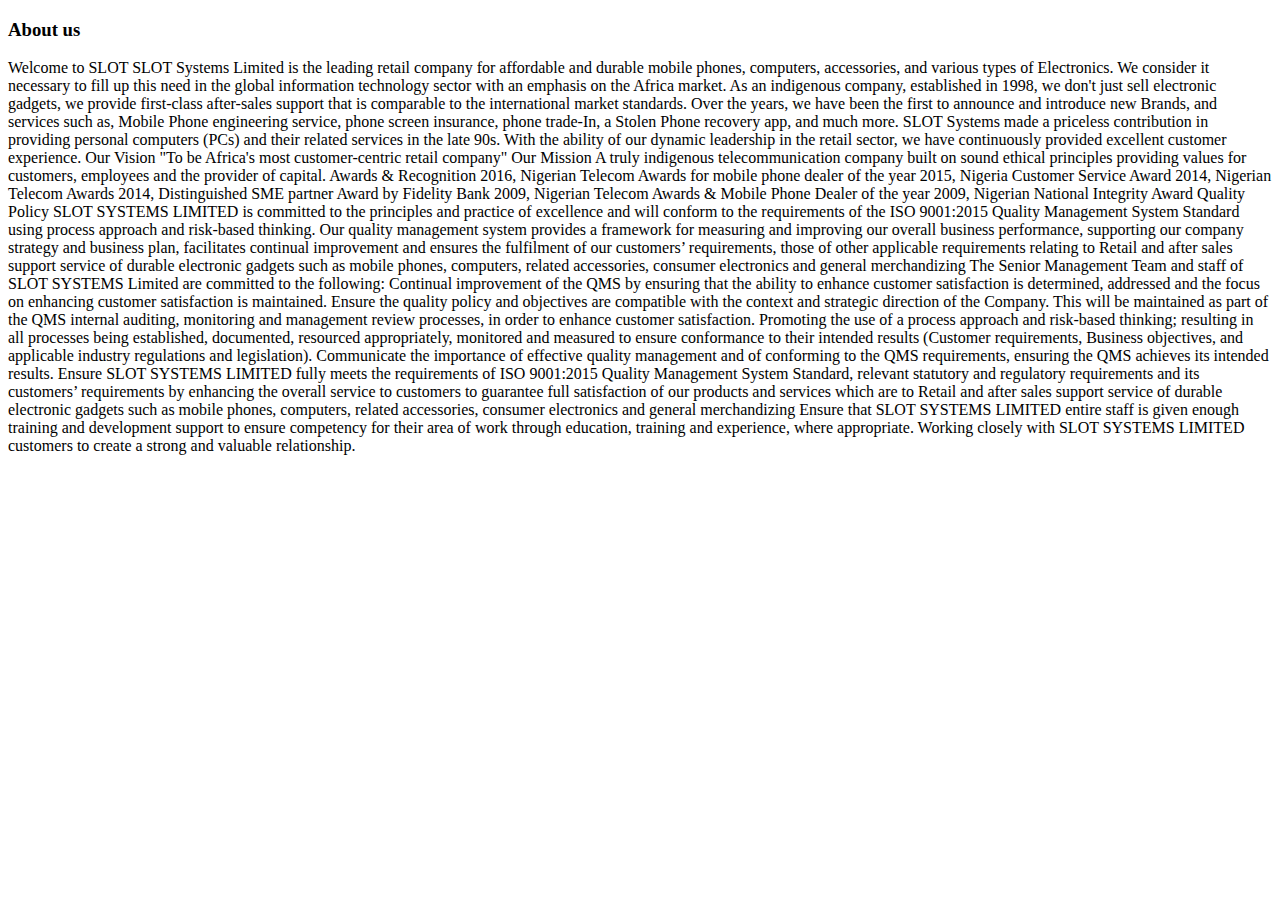
==== aboutus.html @ eefeac8f "add all file" ====
<!DOCTYPE html>
<html>
<head>
    <meta charset='utf-8'>
    <meta http-equiv='X-UA-Compatible' content='IE=edge'>
    <title>about us</title>
    <meta name='viewport' content='width=device-width, initial-scale=1'>
    <link rel='stylesheet' type='text/css' media='screen' href='main.css'>
    <script src='main.js'></script>
</head>
<body>
    <h3>About us</h3>
    <p>Welcome to SLOT
        SLOT Systems Limited is the leading retail company for affordable and durable mobile phones, computers, accessories, and various types of Electronics.
        
        We consider it necessary to fill up this need in the global information technology sector with an emphasis on the Africa market.
        
        As an indigenous company, established in 1998, we don&apos;t just sell electronic gadgets, we provide first-class after-sales support that is comparable to the international market standards.
        Over the years, we have been the first to announce and introduce new Brands, and services such as, Mobile Phone engineering service, phone screen insurance, phone trade-In, a Stolen Phone recovery app, and much more.
        SLOT Systems made a priceless contribution in providing personal computers (PCs) and their related services in the late 90s.
        With the ability of our dynamic leadership in the retail sector, we have continuously provided excellent customer experience.
        
        Our Vision
        "To be Africa's most customer-centric retail company"
        
        Our Mission
        A truly indigenous telecommunication company built on sound ethical principles providing values for customers, employees and the provider of capital.
        
        Awards & Recognition
        2016, Nigerian Telecom Awards for mobile phone dealer of the year
        
        2015, Nigeria Customer Service Award
        
        2014, Nigerian Telecom Awards
        
        2014, Distinguished SME partner Award by Fidelity Bank
        
        2009, Nigerian Telecom Awards &amp; Mobile Phone Dealer of the year
        
        2009, Nigerian National Integrity Award
        
        Quality Policy
        SLOT SYSTEMS LIMITED is committed to the principles and practice of excellence and will conform to the requirements of the ISO 9001:2015 Quality Management System Standard using process approach and risk-based thinking.
        
        Our quality management system provides a framework for measuring and improving our overall business performance, supporting our company strategy and business plan, facilitates continual improvement and ensures the fulfilment of our customers’ requirements, those of other applicable requirements relating to Retail and after sales support service of durable electronic gadgets such as mobile phones, computers, related accessories, consumer electronics and general merchandizing
        
        The Senior Management Team and staff of SLOT SYSTEMS Limited are committed to the following:
        
        Continual improvement of the QMS by ensuring that the ability to enhance customer satisfaction is determined, addressed and the focus on enhancing customer satisfaction is maintained.
        Ensure the quality policy and objectives are compatible with the context and strategic direction of the Company. This will be maintained as part of the QMS internal auditing, monitoring and management review processes, in order to enhance customer satisfaction.
        Promoting the use of a process approach and risk-based thinking; resulting in all processes being established, documented, resourced appropriately, monitored and measured to ensure conformance to their intended results (Customer requirements, Business objectives, and applicable industry regulations and legislation).
        Communicate the importance of effective quality management and of conforming to the QMS requirements, ensuring the QMS achieves its intended results.
        Ensure SLOT SYSTEMS LIMITED fully meets the requirements of ISO 9001:2015 Quality Management System Standard, relevant statutory and regulatory requirements and its customers’ requirements by enhancing the overall service to customers to guarantee full satisfaction of our products and services which are to Retail and after sales support service of durable electronic gadgets such as mobile phones, computers, related accessories, consumer electronics and general merchandizing
        Ensure that SLOT SYSTEMS LIMITED entire staff is given enough training and development support to ensure competency for their area of work through education, training and experience, where appropriate.
        Working closely with SLOT SYSTEMS LIMITED customers to create a strong and valuable relationship.
        </p>
</body>
</html>
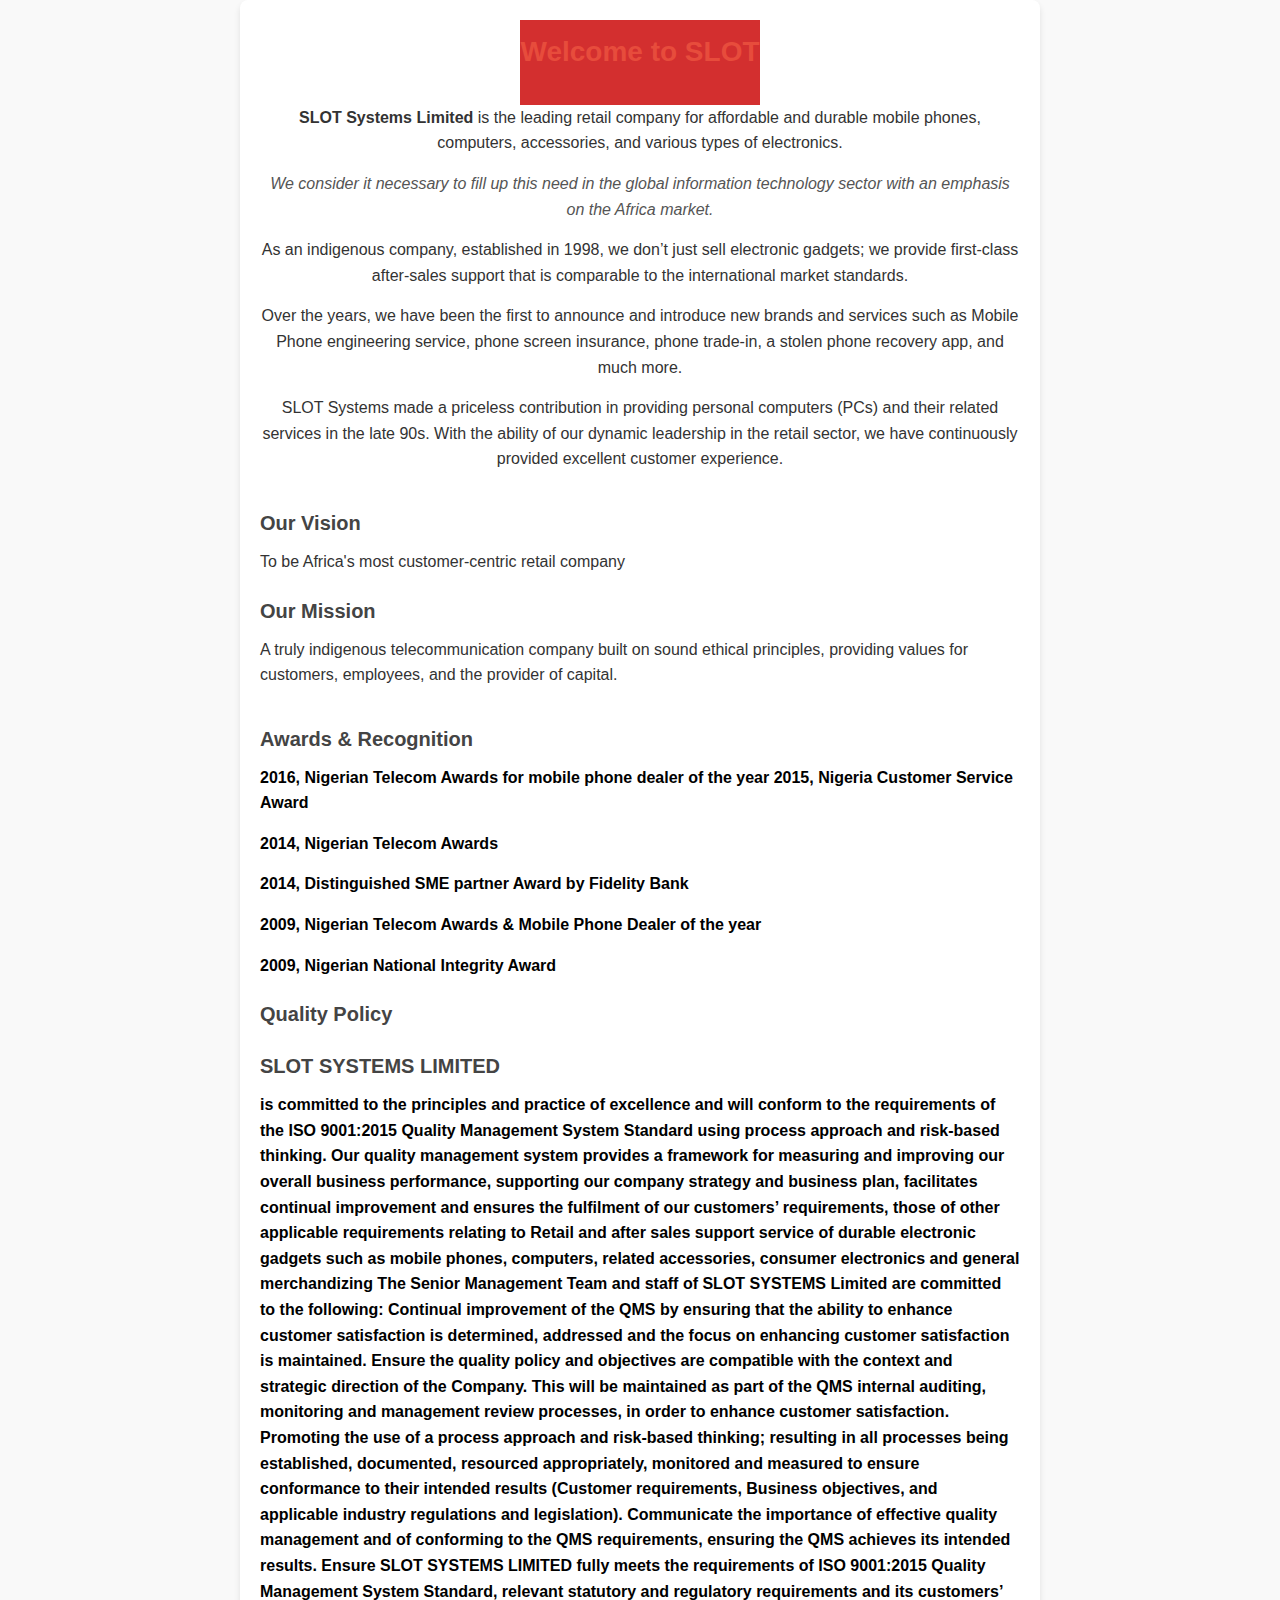
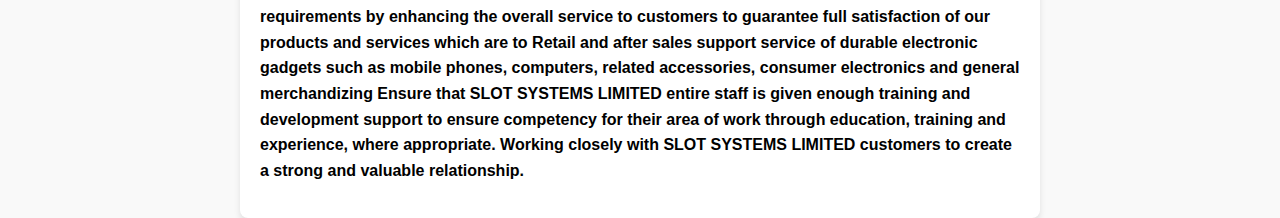
==== commit 870a0dff: "add all file" ====
--- a/aboutus.html
+++ b/aboutus.html
@@ -5,54 +5,68 @@
     <meta http-equiv='X-UA-Compatible' content='IE=edge'>
     <title>about us</title>
     <meta name='viewport' content='width=device-width, initial-scale=1'>
-    <link rel='stylesheet' type='text/css' media='screen' href='main.css'>
+    <link rel='stylesheet' type='text/css' media='screen' href='style.css'>
     <script src='main.js'></script>
 </head>
 <body>
-    <h3>About us</h3>
-    <p>Welcome to SLOT
-        SLOT Systems Limited is the leading retail company for affordable and durable mobile phones, computers, accessories, and various types of Electronics.
+    
+        <div class="container">
+            <header>
+              <h1>Welcome to SLOT</h1>
+            </header>
+            <section class="content">
+              <p>
+                <strong>SLOT Systems Limited</strong> is the leading retail company for affordable and durable mobile phones, computers, accessories, and various types of electronics.
+              </p>
+              <p class="italic">
+                We consider it necessary to fill up this need in the global information technology sector with an emphasis on the Africa market.
+              </p>
+              <p>
+                As an indigenous company, established in 1998, we don’t just sell electronic gadgets; we provide first-class after-sales support that is comparable to the international market standards.
+              </p>
+              <p>
+                Over the years, we have been the first to announce and introduce new brands and services such as Mobile Phone engineering service, phone screen insurance, phone trade-in, a stolen phone recovery app, and much more.
+              </p>
+              <p>
+                SLOT Systems made a priceless contribution in providing personal computers (PCs) and their related services in the late 90s. With the ability of our dynamic leadership in the retail sector, we have continuously provided excellent customer experience.
+              </p>
+            </section>
+            <section class="vision-mission">
+              <h2>Our Vision</h2>
+              <p>To be Africa's most customer-centric retail company</p>
+              <h2>Our Mission</h2>
+              <p>
+                A truly indigenous telecommunication company built on sound ethical principles, providing values for customers, employees, and the provider of capital.
+              </p>
+            </section>
+            <section class="awards">
+              <h2>Awards & Recognition</h2>
+              <p>2016, Nigerian Telecom Awards for mobile phone dealer of the year 2015, Nigeria Customer Service Award  </p>
         
-        We consider it necessary to fill up this need in the global information technology sector with an emphasis on the Africa market.
-        
-        As an indigenous company, established in 1998, we don&apos;t just sell electronic gadgets, we provide first-class after-sales support that is comparable to the international market standards.
-        Over the years, we have been the first to announce and introduce new Brands, and services such as, Mobile Phone engineering service, phone screen insurance, phone trade-In, a Stolen Phone recovery app, and much more.
-        SLOT Systems made a priceless contribution in providing personal computers (PCs) and their related services in the late 90s.
-        With the ability of our dynamic leadership in the retail sector, we have continuously provided excellent customer experience.
-        
-        Our Vision
-        "To be Africa's most customer-centric retail company"
-        
-        Our Mission
-        A truly indigenous telecommunication company built on sound ethical principles providing values for customers, employees and the provider of capital.
-        
-        Awards & Recognition
-        2016, Nigerian Telecom Awards for mobile phone dealer of the year
-        
-        2015, Nigeria Customer Service Award
-        
-        2014, Nigerian Telecom Awards
-        
-        2014, Distinguished SME partner Award by Fidelity Bank
-        
-        2009, Nigerian Telecom Awards &amp; Mobile Phone Dealer of the year
-        
-        2009, Nigerian National Integrity Award
-        
-        Quality Policy
-        SLOT SYSTEMS LIMITED is committed to the principles and practice of excellence and will conform to the requirements of the ISO 9001:2015 Quality Management System Standard using process approach and risk-based thinking.
-        
-        Our quality management system provides a framework for measuring and improving our overall business performance, supporting our company strategy and business plan, facilitates continual improvement and ensures the fulfilment of our customers’ requirements, those of other applicable requirements relating to Retail and after sales support service of durable electronic gadgets such as mobile phones, computers, related accessories, consumer electronics and general merchandizing
-        
-        The Senior Management Team and staff of SLOT SYSTEMS Limited are committed to the following:
-        
-        Continual improvement of the QMS by ensuring that the ability to enhance customer satisfaction is determined, addressed and the focus on enhancing customer satisfaction is maintained.
-        Ensure the quality policy and objectives are compatible with the context and strategic direction of the Company. This will be maintained as part of the QMS internal auditing, monitoring and management review processes, in order to enhance customer satisfaction.
-        Promoting the use of a process approach and risk-based thinking; resulting in all processes being established, documented, resourced appropriately, monitored and measured to ensure conformance to their intended results (Customer requirements, Business objectives, and applicable industry regulations and legislation).
-        Communicate the importance of effective quality management and of conforming to the QMS requirements, ensuring the QMS achieves its intended results.
-        Ensure SLOT SYSTEMS LIMITED fully meets the requirements of ISO 9001:2015 Quality Management System Standard, relevant statutory and regulatory requirements and its customers’ requirements by enhancing the overall service to customers to guarantee full satisfaction of our products and services which are to Retail and after sales support service of durable electronic gadgets such as mobile phones, computers, related accessories, consumer electronics and general merchandizing
-        Ensure that SLOT SYSTEMS LIMITED entire staff is given enough training and development support to ensure competency for their area of work through education, training and experience, where appropriate.
-        Working closely with SLOT SYSTEMS LIMITED customers to create a strong and valuable relationship.
-        </p>
+                <p>2014, Nigerian Telecom Awards</p>
+                
+                <p>2014, Distinguished SME partner Award by Fidelity Bank</p>
+                
+                <p>2009, Nigerian Telecom Awards &amp; Mobile Phone Dealer of the year</p>
+                
+                <p>2009, Nigerian National Integrity Award</p>
+                
+                <h2>Quality Policy</h2>
+                <h2>SLOT SYSTEMS LIMITED</h2> <p>is committed to the principles and practice of excellence and will conform to the requirements of the ISO 9001:2015 Quality Management System Standard using process approach and risk-based thinking.
+                
+                Our quality management system provides a framework for measuring and improving our overall business performance, supporting our company strategy and business plan, facilitates continual improvement and ensures the fulfilment of our customers’ requirements, those of other applicable requirements relating to Retail and after sales support service of durable electronic gadgets such as mobile phones, computers, related accessories, consumer electronics and general merchandizing
+                
+                The Senior Management Team and staff of SLOT SYSTEMS Limited are committed to the following:
+                
+                Continual improvement of the QMS by ensuring that the ability to enhance customer satisfaction is determined, addressed and the focus on enhancing customer satisfaction is maintained.
+                Ensure the quality policy and objectives are compatible with the context and strategic direction of the Company. This will be maintained as part of the QMS internal auditing, monitoring and management review processes, in order to enhance customer satisfaction.
+                Promoting the use of a process approach and risk-based thinking; resulting in all processes being established, documented, resourced appropriately, monitored and measured to ensure conformance to their intended results (Customer requirements, Business objectives, and applicable industry regulations and legislation).
+                Communicate the importance of effective quality management and of conforming to the QMS requirements, ensuring the QMS achieves its intended results.
+                Ensure SLOT SYSTEMS LIMITED fully meets the requirements of ISO 9001:2015 Quality Management System Standard, relevant statutory and regulatory requirements and its customers’ requirements by enhancing the overall service to customers to guarantee full satisfaction of our products and services which are to Retail and after sales support service of durable electronic gadgets such as mobile phones, computers, related accessories, consumer electronics and general merchandizing
+                Ensure that SLOT SYSTEMS LIMITED entire staff is given enough training and development support to ensure competency for their area of work through education, training and experience, where appropriate.
+                Working closely with SLOT SYSTEMS LIMITED customers to create a strong and valuable relationship.
+                </p>
+            </section>
+          </div>
 </body>
 </html>--- a/style.css
+++ b/style.css
@@ -0,0 +1,775 @@
+/* General Styles */
+* {
+    margin: 0;
+    padding: 0;
+    box-sizing: border-box;
+    font-family: Arial, sans-serif;
+}
+
+body {
+    line-height: 1.6;
+    background-color: #f9f9f9;
+    color: #333;
+}
+
+/* Header Section */
+header {
+    background-color: #d32f2f;
+    color: white;
+    padding: 10px 0;
+}
+
+header .top-bar {
+    text-align: center;
+    font-size: 0.9rem;
+}
+
+header .user-options a {
+    color: white;
+    margin: 0 10px;
+    text-decoration: none;
+}
+
+header .main-nav {
+    display: flex;
+    justify-content: space-between;
+    align-items: center;
+    padding: 10px 20px;
+}
+
+header .main-nav .logo {
+    max-height: 50px;
+}
+
+header .main-nav .nav-links {
+    list-style: none;
+    display: flex;
+    gap: 15px;
+}
+
+header .main-nav .nav-links a {
+    text-decoration: none;
+    color: white;
+    font-size: 1rem;
+    transition: color 0.3s ease;
+}
+
+header .main-nav .nav-links a:hover {
+    color: #ffccbc;
+}
+
+header .search-bar {
+    display: flex;
+    gap: 5px;
+}
+
+header .search-bar input {
+    padding: 5px;
+    font-size: 1rem;
+}
+
+header .search-bar button {
+    padding: 5px 10px;
+    font-size: 1rem;
+    background-color: #b71c1c;
+    color: white;
+    border: none;
+    cursor: pointer;
+    transition: background-color 0.3s ease;
+}
+
+.Logo-container{
+    display: flex;
+    justify-content: center;
+    align-items: center;
+}
+.Logo-contain{
+    display: flex;
+    height: 100px;
+ align-items: unset;
+ justify-content: right;
+margin-right: 20px;
+}
+
+.search-bar{
+    display: flex;
+    margin-left: 20px;
+    padding: 20px;
+    
+}
+
+.navigation-link{
+    display: flex;
+    align-items: center;
+    justify-content: center;
+}
+
+header .search-bar button:hover {
+    background-color: #ff5252;
+}
+
+/* Hero Banner Section */
+.hero-banner {
+    text-align: center;
+    margin: 20px 0;
+}
+
+.hero-banner img {
+    max-width: 100%;
+    height: auto;
+}
+
+/* Featured Products Section */
+.featured-products {
+    display: flex;
+    flex-wrap: wrap;
+    gap: 20px;
+    justify-content: center;
+    margin: 20px;
+}
+
+.featured-products .product {
+    background: white;
+    border: 1px solid #ddd;
+    border-radius: 5px;
+    padding: 15px;
+    text-align: center;
+    width: 200px;
+    transition: box-shadow 0.3s ease;
+}
+
+.featured-products .product:hover {
+    box-shadow: 0 5px 15px rgba(0, 0, 0, 0.1);
+}
+
+.featured-products .product img {
+    max-width: 100%;
+    height: auto;
+    border-radius: 5px;
+    margin-bottom: 10px;
+}
+
+.featured-products .product h3 {
+    font-size: 1rem;
+    margin-bottom: 5px;
+}
+
+.featured-products .product p {
+    color: #d32f2f;
+    font-weight: bold;
+}
+
+.Features {
+    display: flex;
+    justify-content: center;
+    align-items: center;
+    padding: 20px;
+   
+    
+  }
+
+  .Feature {
+    text-align: center;
+    max-width: 150px;
+    
+  }
+  
+
+.icon-container {
+    display: flex;
+    font-size: 3rem; /* Adjust size of the icon */
+    color: black; /* Icon color */
+    display: inline-block;
+    margin-bottom: 10px;
+}
+
+.rotating-icon {
+    transition: transform 0.6s ease-in-out; /* Smooth rotation effect */
+    display: inline-block;
+    cursor: pointer; /* Change cursor to pointer for interactivity */
+}
+
+.rotating-icon:hover {
+    transform: rotate(360deg);
+}
+
+
+  .title {
+    font-weight: bold;
+    font-size: 16px;
+    color: #333; /* Adjust color */
+  }
+  
+  .description {
+    font-size: 14px;
+    color: #666; /* Adjust color */
+    margin-top: 5px;
+  }
+
+/* Categories Section */
+.categories {
+    margin: 20px;
+    text-align: center;
+}
+
+.categories h2 {
+    font-size: 1.5rem;
+    margin-bottom: 20px;
+}
+
+.categories .category {
+    display: inline-block;
+    width: 200px;
+    margin: 10px;
+    text-align: center;
+}
+
+.categories .category img {
+    max-width: 100%;
+    height: auto;
+    border-radius: 5px;
+}
+
+.categories .category h3 {
+    margin-top: 10px;
+    font-size: 1rem;
+}
+
+/* Featured Brands Section */
+.featured-brands {
+    background: white;
+    padding: 20px;
+    margin: 20px;
+    text-align: center;
+    border: 1px solid #ddd;
+}
+
+.featured-brands h2 {
+    margin-bottom: 20px;
+}
+
+.featured-brands .brands img {
+    max-width: 100px;
+    margin: 0 10px;
+}
+
+/* <!-- Featured Brands by Name --> */
+.Brand-name{
+   display: flex;
+   flex-direction: column;
+    justify-content: center;
+    align-items: center;
+}
+
+
+
+/* Newsletter Section */
+.newsletter-container{
+    display: flex;
+    
+    text-align: center;
+   height: 250px;
+    background: #232C35;
+    color: white;
+    align-items: center;
+    justify-content: center;
+    
+}
+.newsletter-contain{
+    margin-top: 50px;
+
+}
+
+
+
+.newsletter p {
+    color: grey;
+}
+.newsletter h2 {
+    margin-bottom: 10px;
+}
+/* .newsletter-contain form {
+   display: flex;
+margin-top: 100px;
+    justify-content: center;
+    gap: 10px;
+    height: 50px;
+    padding: 10px 10px;
+} */
+.form-container{
+    display: flex;
+    justify-content: center;
+   text-align: center;
+   margin-left: 100px;
+    
+    
+}
+.email-input {
+    display: flex;
+    align-items: center;
+    border: none;
+    padding: 10px 20px;
+    font-size: 16px;
+    border-top-left-radius: 50px;
+    border-bottom-left-radius: 50px;
+    outline: none;
+    width: 250px;
+    box-shadow: 0 2px 5px rgba(0, 0, 0, 0.2);
+  }
+  
+  .email-input::placeholder {
+    
+    color: #ccc;
+    
+  }
+  
+  .subscribe-button {
+    background-color: #e00000;
+    color: #fff;
+    border: none;
+    padding: 10px 20px;
+    font-size: 16px;
+    font-weight: bold;
+    border-top-right-radius: 50px;
+    border-bottom-right-radius: 50px;
+    cursor: pointer;
+  }
+  
+  .subscribe-button:hover {
+    background-color: #c00000;
+  }
+  
+  /* Align them nicely */
+  .email-input,
+  .subscribe-button {
+    display: inline-block;
+    vertical-align: middle;
+  }
+
+  /* Footer Container */
+.footer {
+    background-color: #232C35;
+    color: #fff;
+    padding: 40px 20px;
+    font-family: Arial, sans-serif;
+  }
+  
+  .footer-container {
+    display: flex;
+    justify-content: space-between;
+    flex-wrap: wrap;
+    margin-bottom: 20px;
+  }
+  
+  /* Slot Info Section */
+  .slot-info {
+    max-width: 300px;
+  }
+  
+  .footer-title {
+    color: #ff4500;
+    font-size: 28px;
+    margin-bottom: 15px;
+  }
+  
+  .slot-info p {
+    font-size: 14px;
+    line-height: 1.6;
+  }
+  
+  .email,
+  .phone-number {
+    color: #ff4500;
+    text-decoration: none;
+  }
+  
+  .email:hover,
+  .phone-number:hover {
+    text-decoration: underline;
+  }
+  
+  .hotline .icon {
+    font-size: 18px;
+    margin-right: 5px;
+  }
+  
+  .address {
+    font-size: 14px;
+    margin-top: 10px;
+  }
+  
+  /* Navigation Links */
+  .footer-section h3 {
+    font-size: 18px;
+    margin-bottom: 10px;
+    color: #fff;
+  }
+  
+  .footer-section ul {
+    list-style: none;
+    padding: 0;
+  }
+  
+  .footer-section ul li {
+    margin-bottom: 8px;
+  }
+  
+  .footer-section ul li a {
+    color: #fff;
+    text-decoration: none;
+    font-size: 14px;
+  }
+  
+  .footer-section ul li a:hover,
+  .footer-section ul li a.highlight {
+    color: #ff4500;
+  }
+  
+  /* Social Links */
+  .social-links li {
+    margin-bottom: 8px;
+  }
+  
+  .social-links li a {
+    font-size: 14px;
+    text-decoration: none;
+  }
+  
+  .social-links li a.facebook {
+    color: #4267B2;
+  }
+  
+  .social-links li a.twitter {
+    color: #1DA1F2;
+  }
+  
+  .social-links li a.instagram {
+    color: #E4405F;
+  }
+  
+  /* Footer Bottom Section */
+  .footer-bottom {
+    display: flex;
+    justify-content: space-between;
+    align-items: center;
+    flex-wrap: wrap;
+    border-top: 1px solid #333;
+    padding-top: 15px;
+  }
+  
+  .email-input {
+    padding: 10px;
+    width: 60%;
+    max-width: 300px;
+    border: none;
+    border-radius: 5px;
+    margin-right: 10px;
+  }
+  
+  .subscribe-btn {
+    background-color: #ff4500;
+    color: #fff;
+    border: none;
+    padding: 10px 20px;
+    cursor: pointer;
+    border-radius: 5px;
+  }
+  
+  .subscribe-btn:hover {
+    background-color: #d63c00;
+  }
+  
+  .chat-section {
+    margin-top: 10px;
+  }
+  
+  .chat-now {
+    color: #ff4500;
+    text-decoration: none;
+  }
+  
+  .chat-now:hover {
+    text-decoration: underline;
+  }
+/* .Subscribe-form {
+    display: flex;
+    align-items: center;
+    border-radius: 50px;
+    overflow: hidden;
+    width: 400px;
+    height: 100PX;
+    box-shadow: 0 2px 5px rgba(0, 0, 0, 0.2);
+  }
+  
+  .subscribe-form input {
+    flex: 5;
+    border: none;
+    padding: 10px 20px;
+    font-size: 16px;
+    outline: none;
+  }
+  
+  .subscribe-form input::placeholder {
+    color: #ccc;
+  }
+  
+  .subscribe-form button {
+    background-color: #e00000;
+    color: #fff;
+    border: none;
+    padding: 10px 20px;
+    font-size: 16px;
+    cursor: pointer;
+    font-weight: bold;
+  }
+  
+  .subscribe-form button:hover {
+    background-color: #c00000;
+  } */
+
+/* .form{
+    display: flex;
+    justify-content: flex-end;
+} */
+/* .contain-container{
+    display: flex;
+    background: #232C35;
+} */
+/* .newsletter {
+   
+    background: #232C35;
+    color: white;
+    padding: 20px;
+    text-align: center;
+    margin: 20px 0;
+}
+
+.newsletter p {
+    color: grey;
+}
+ 
+.newsletter h2 {
+    margin-bottom: 10px;
+}
+
+.newsletter form {
+    display: flex;
+    justify-content: center;
+    gap: 10px;
+}
+
+.newsletter input {
+    padding: 10px;
+    font-size: 1rem;
+    width: 250px;
+    border: none;
+    border-radius: 5px;
+}
+
+.newsletter button {
+    padding: 10px 10px;
+    font-size: 1rem;
+    background-color: #b71c1c;
+    color: white;
+    border: none;
+    border-radius: 5px;
+    cursor: pointer;
+    transition: background-color 0.3s ease;
+}
+
+.newsletter button:hover {
+    background-color: #ff5252;
+} */
+
+/* Footer Section */
+/* footer {
+   
+    background: #333;
+    color: white;
+   
+    text-align: center;
+}
+
+footer .footer-links {
+    display: flex;
+    justify-content: space-around;
+    flex-wrap: wrap;
+    margin-bottom: 20px;
+}
+
+footer .footer-links div {
+    margin: 10px;
+    text-align: left;
+}
+
+footer .footer-links h4 {
+    margin-bottom: 10px;
+    font-size: 1.2rem;
+}
+
+footer .footer-links ul {
+    list-style: none;
+}
+
+footer .footer-links ul li {
+    margin-bottom: 5px;
+}
+
+footer .footer-links ul li a {
+    text-decoration: none;
+    color: #ccc;
+    transition: color 0.3s ease;
+}
+
+footer .footer-links ul li a:hover {
+    color: white;
+}
+
+footer .social-links a img {
+    display: flex;
+    max-width: 10px;
+    margin: 0 5px;
+}
+
+footer p {
+    margin-top: 20px;
+    font-size: 0.9rem;
+} */
+/* .store-info {
+  padding: 15px;
+  border: 2px solid #ccc;
+  border-radius: 5px;
+  margin-bottom: 20px;
+  background-color: #f9f9f9;
+}
+
+.divider {
+  border: none;
+  height: 2px;
+  background-color: #000;
+  margin: 20px 0;
+} */
+h1 {
+  text-align: center;
+  margin-bottom: 20px;
+}
+
+.store-container {
+  display: flex;
+  flex-wrap: wrap;
+  gap: 20px;
+  justify-content: center;
+}
+
+.store-box {
+  border: 2px solid #ddd;
+  border-radius: 10px;
+  padding: 20px;
+  width: 300px;
+  background-color: #fff;
+  box-shadow: 0 4px 6px rgba(0, 0, 0, 0.1);
+}
+
+.store-box h2 {
+  margin-top: 0;
+  font-size: 1.2em;
+  color: #333;
+}
+
+.store-box p {
+  margin: 10px 0;
+  line-height: 1.5;
+}
+
+h1 {
+  color: #333;
+  margin-bottom: 20px;
+}
+
+/* Map container */
+.map-container {
+  margin: 0 auto;
+  width: 90%; /* Adjust width */
+  max-width: 800px; /* Limit maximum width */
+  height: 450px;
+  border: 2px solid #ccc;
+  border-radius: 10px;
+  overflow: hidden;
+  box-shadow: 0 4px 6px rgba(0, 0, 0, 0.1);
+}
+
+/* Embedded map */
+iframe {
+  width: 100%;
+  height: 100%;
+  border: none;
+}
+
+.container {
+  display: flex;
+  flex-direction: column;
+  align-items: center;
+  padding: 20px;
+}
+
+.image img {
+  max-width: 100%;
+  height: auto;
+  margin-bottom: 20px;
+}
+
+.content {
+  text-align: center;
+  max-width: 800px;
+}
+
+.content h1 {
+  color: #e74c3c;
+  font-size: 24px;
+  margin-bottom: 20px;
+}
+
+.content p {
+  margin-bottom: 15px;
+}
+
+.container {
+  width: 90%;
+  max-width: 800px;
+  margin: 0 auto;
+  padding: 20px;
+  background: #fff;
+  box-shadow: 0 4px 6px rgba(0, 0, 0, 0.1);
+  border-radius: 8px;
+}
+
+header h1 {
+  font-size: 28px;
+  color: #e74c3c;
+  margin-bottom: 20px;
+  text-align: center;
+}
+
+.content p,
+.vision-mission p,
+.awards p {
+  margin-bottom: 15px;
+}
+
+.italic {
+  font-style: italic;
+  color: #555;
+}
+
+.vision-mission h2,
+.awards h2 {
+  font-size: 20px;
+  color: #444;
+  margin-top: 20px;
+  margin-bottom: 10px;
+}
+
+.awards p {
+  font-weight: bold;
+  color: #000;
+}